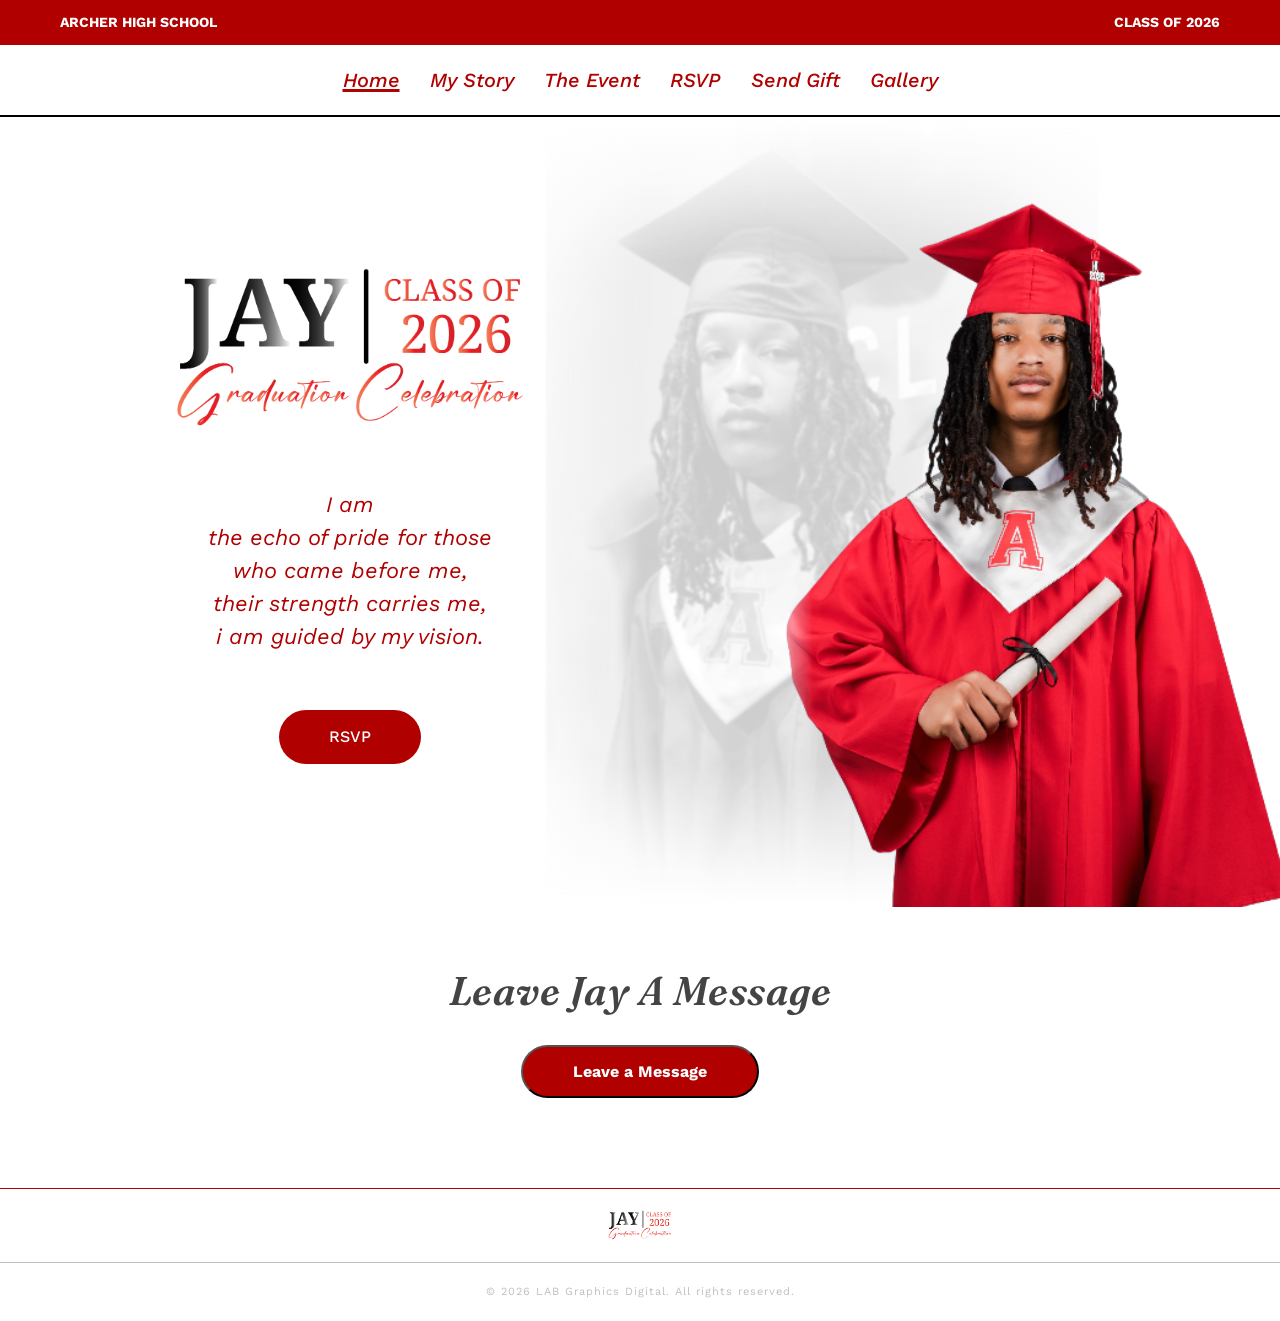
==== index.html @ 1c886c6c "Initial commit" ====
<!DOCTYPE html>
<html lang="en">

<head>
    <meta charset="UTF-8">
    <meta name="viewport" content="width=device-width, initial-scale=1.0">
    <title>Jeremiah Graduation 2026</title>
    <link rel="stylesheet" href="style.css">
    <link rel="preload" as="image" href="images/hero/hero1.jpg">
</head>

<body>
    <div class="top-red-bar">
        <span>ARCHER HIGH SCHOOL</span>
        <span>CLASS OF 2026</span>
    </div>

    <nav class="nav-container">
        <ul>
            <li><a href="index.html" class="active">Home</a></li>
            <li><a href="story.html">My Story</a></li>
            <li><a href="event.html">The Event</a></li>
            <li><a href="rsvp.html">RSVP</a></li>
            <li><a href="gift.html">Send Gift</a></li>
            <li><a href="gallery.html">Gallery</a></li>
        </ul>
    </nav>

    <main class="hero">
        <div class="hero-left">
            <img src="images/logo/Logo.png" alt="Jay Class of 2026" class="branding-logo">

            <div class="inspirational-quote">
                <p>I am<br>
                    the echo of pride for those<br>
                    who came before me,<br>
                    their strength carries me,<br>
                    i am guided by my vision.</p>
            </div>
            <a href="#rsvp" class="pill-button" style="font-family: 'Work Sans', sans-serif; font-weight: 500;">RSVP</a>
        </div>

        <div class="hero-right">
            <div id="hero-carousel" class="carousel-container">
                <img class="slide active" src="images/hero/hero1.jpg" alt="Carousel 1" decoding="async">
                <img class="slide" src="images/hero/hero8.jpg" alt="Carousel 2" loading="lazy" decoding="async">
                <img class="slide" src="images/hero/hero12.jpg" alt="Carousel 3" loading="lazy" decoding="async">
                <img class="slide" src="images/hero/hero14.jpg" alt="Carousel 4" loading="lazy" decoding="async">
                <img class="slide" src="images/hero/img8.jpg" alt="Carousel 5" loading="lazy" decoding="async">
                <img class="slide" src="images/hero/img15.jpg" alt="Carousel 6" loading="lazy" decoding="async">
            </div>

            <img src="images/hero/hero10.png" class="sharp-foreground" alt="Jeremiah">
        </div>
    </main>

    <section id="celebration-wall-section">
        <h2>Leave Jay A Message</h2>
        <div id="CelebrationWall">
            <div style="text-align: center; margin-bottom: 30px;">
                <button id="toggle-form-btn" class="pill-button">Leave a Message</button>
            </div>

            <div class="post-form-container" id="post-form-wrapper" style="display: none;">
                <form id="post-form">
                    <input type="text" id="post-descriptor" placeholder="Name">
                    <textarea id="post-message" placeholder="Message text"></textarea>
                    <input type="file" id="post-avatar" accept="image/*">
                    <button type="button" id="post-message-btn">Post Message</button>
                </form>
            </div>

            <div id="message-feed" class="message-feed-container"></div>

            <div id="reactions-placeholder" class="reactions-placeholder"></div>
            <div id="replies-placeholder" class="replies-placeholder"></div>
        </div>
    </section>

    <script type="module">
        import { initializeApp } from "https://www.gstatic.com/firebasejs/10.11.0/firebase-app.js";
        import { getDatabase, ref, push, set, onValue, remove, update, increment } from "https://www.gstatic.com/firebasejs/10.11.0/firebase-database.js";

        const firebaseConfig = {
            apiKey: "AIzaSyA2OH7-Jsfm3jEBQSKWZIEesQQdY4DB_R4",
            authDomain: "jayclassof2026-7533b.firebaseapp.com",
            databaseURL: "https://jayclassof2026-7533b-default-rtdb.firebaseio.com",
            projectId: "jayclassof2026-7533b",
            storageBucket: "jayclassof2026-7533b.firebasestorage.app",
            messagingSenderId: "490543057620",
            appId: "1:490543057620:web:52056eed1dfa57c8cbc941"
        };

        const app = initializeApp(firebaseConfig);
        const db = getDatabase(app);
        const messagesRef = ref(db, 'celebration_messages');

        // Manage delete token in localStorage
        let userDeleteToken = localStorage.getItem('jayMsgDeleteToken');
        if (!userDeleteToken) {
            userDeleteToken = 'token_' + Math.random().toString(36).substr(2, 9) + Date.now();
            localStorage.setItem('jayMsgDeleteToken', userDeleteToken);
        }

        // File reader to convert uploaded images to Base64
        function fileToBase64(file) {
            return new Promise((resolve, reject) => {
                const reader = new FileReader();
                reader.onload = () => resolve(reader.result);
                reader.onerror = error => reject(error);
                reader.readAsDataURL(file);
            });
        }

        // Helper to escape HTML characters
        function escapeHTML(str) {
            return String(str || '').replace(/[&<>'"]/g,
                tag => ({
                    '&': '&amp;',
                    '<': '&lt;',
                    '>': '&gt;',
                    "'": '&#39;',
                    '"': '&quot;'
                }[tag] || tag)
            );
        }

        // Handle form visibility toggle
        const toggleFormBtn = document.getElementById('toggle-form-btn');
        const postFormWrapper = document.getElementById('post-form-wrapper');

        toggleFormBtn.addEventListener('click', () => {
            if (postFormWrapper.style.display === 'none' || !postFormWrapper.style.display) {
                postFormWrapper.style.display = 'block';
                toggleFormBtn.textContent = 'Cancel';
            } else {
                postFormWrapper.style.display = 'none';
                toggleFormBtn.textContent = 'Leave a Message';
            }
        });

        // Handle posting new messages
        const postBtn = document.getElementById('post-message-btn');
        postBtn.addEventListener('click', async () => {
            const descriptorInput = document.getElementById('post-descriptor');
            const messageInput = document.getElementById('post-message');
            const avatarInput = document.getElementById('post-avatar');

            const descriptor = descriptorInput.value.trim();
            const text = messageInput.value.trim();

            if (!text) {
                alert('Please enter a message text.');
                return;
            }

            postBtn.disabled = true;
            postBtn.textContent = 'Posting...';

            let avatarBase64 = null;
            if (avatarInput.files && avatarInput.files.length > 0) {
                try {
                    avatarBase64 = await fileToBase64(avatarInput.files[0]);
                } catch (e) {
                    console.error("Error reading file:", e);
                }
            }

            try {
                const newMessageRef = push(messagesRef);
                await set(newMessageRef, {
                    descriptor: descriptor || 'Anonymous',
                    text: text,
                    avatar: avatarBase64,
                    timestamp: Date.now(),
                    deleteToken: userDeleteToken
                });

                // Clear form inputs after successful post
                descriptorInput.value = '';
                messageInput.value = '';
                avatarInput.value = '';
            } catch (error) {
                console.error("Error posting message:", error);
                alert("Failed to post message. See console for details.");
            } finally {
                postBtn.disabled = false;
                postBtn.textContent = 'Post Message';

                // Hide form after successful post attempt
                postFormWrapper.style.display = 'none';
                toggleFormBtn.textContent = 'Leave a Message';
            }
        });

        // Realtime DB listener for the message feed
        const feedContainer = document.getElementById('message-feed');
        onValue(messagesRef, (snapshot) => {
            feedContainer.innerHTML = '';
            const data = snapshot.val();
            if (!data) return;

            // Convert to array and sort by newest first
            const messages = Object.entries(data).map(([id, msg]) => ({ id, ...msg }));
            messages.sort((a, b) => b.timestamp - a.timestamp);

            messages.forEach(msg => {
                const msgDiv = document.createElement('div');
                msgDiv.className = 'message-item';

                // Display Avatar base64
                if (msg.avatar) {
                    const img = document.createElement('img');
                    img.src = msg.avatar;
                    img.alt = 'Avatar';
                    img.style.maxWidth = '100px';
                    msgDiv.appendChild(img);
                }

                // Display Descriptor and Timestamp
                const headerP = document.createElement('p');
                const dateHeader = new Date(msg.timestamp).toLocaleString();
                headerP.innerHTML = `<strong>${escapeHTML(msg.descriptor)}</strong> - <em>${dateHeader}</em>`;
                msgDiv.appendChild(headerP);

                // Display Message Text
                const textP = document.createElement('p');
                textP.textContent = msg.text;
                msgDiv.appendChild(textP);

                // Add Reactions
                const reactionsDiv = document.createElement('div');
                reactionsDiv.className = 'reactions-container';

                const reactions = msg.reactions || { heart: 0, celebrate: 0, clap: 0 };
                ['heart', 'celebrate', 'clap'].forEach(type => {
                    const reactBtn = document.createElement('button');
                    reactBtn.textContent = `${type} (${reactions[type] || 0})`;
                    reactBtn.className = 'reaction-btn';
                    reactBtn.addEventListener('click', () => {
                        update(ref(db, `celebration_messages/${msg.id}/reactions`), {
                            [type]: increment(1)
                        });
                    });
                    reactionsDiv.appendChild(reactBtn);
                });
                msgDiv.appendChild(reactionsDiv);

                // Add Replies
                const repliesContainer = document.createElement('div');
                repliesContainer.className = 'replies-container';

                if (msg.replies) {
                    const replyEntries = Object.entries(msg.replies).sort((a, b) => a[1].timestamp - b[1].timestamp);
                    replyEntries.forEach(([replyId, replyData]) => {
                        const replyDiv = document.createElement('div');
                        replyDiv.className = 'reply-item';

                        const rText = document.createElement('p');
                        const rDate = new Date(replyData.timestamp).toLocaleString();
                        rText.innerHTML = `<em>${rDate}</em> - ${escapeHTML(replyData.text)}`;

                        const rDelBtn = document.createElement('button');
                        rDelBtn.textContent = 'Delete Reply';
                        rDelBtn.addEventListener('click', () => {
                            if (replyData.deleteToken === userDeleteToken) {
                                if (confirm("Are you sure you want to delete your reply?")) {
                                    remove(ref(db, `celebration_messages/${msg.id}/replies/${replyId}`));
                                }
                            } else {
                                const adminKey = prompt("Enter admin key to delete this reply:");
                                if (adminKey === 'JAY-ADMIN-2026') {
                                    remove(ref(db, `celebration_messages/${msg.id}/replies/${replyId}`));
                                } else if (adminKey !== null) {
                                    alert("Incorrect admin key or unauthorized.");
                                }
                            }
                        });

                        replyDiv.appendChild(rText);
                        replyDiv.appendChild(rDelBtn);
                        repliesContainer.appendChild(replyDiv);
                    });
                }

                // Reply Input Form
                const replyForm = document.createElement('div');
                replyForm.className = 'reply-form';
                replyForm.style.display = 'none'; // Hidden by default

                const replyInput = document.createElement('input');
                replyInput.type = 'text';
                replyInput.placeholder = 'Write a reply...';

                const replySubmitBtn = document.createElement('button');
                replySubmitBtn.textContent = 'Reply';
                replySubmitBtn.addEventListener('click', () => {
                    const replyText = replyInput.value.trim();
                    if (!replyText) return;

                    push(ref(db, `celebration_messages/${msg.id}/replies`), {
                        text: replyText,
                        timestamp: Date.now(),
                        deleteToken: userDeleteToken
                    });
                    replyInput.value = '';
                });

                replyForm.appendChild(replyInput);
                replyForm.appendChild(replySubmitBtn);

                msgDiv.appendChild(repliesContainer);
                msgDiv.appendChild(replyForm);

                // Add Actions Container (Reply toggle + Delete)
                const actionsContainer = document.createElement('div');
                actionsContainer.style.marginTop = '10px';
                actionsContainer.style.display = 'flex';
                actionsContainer.style.gap = '15px';
                actionsContainer.style.alignItems = 'center';

                const toggleReplyBtn = document.createElement('button');
                toggleReplyBtn.textContent = 'Reply';
                toggleReplyBtn.style.background = 'transparent';
                toggleReplyBtn.style.color = '#999';
                toggleReplyBtn.style.border = 'none';
                toggleReplyBtn.style.cursor = 'pointer';
                toggleReplyBtn.style.padding = '0';
                toggleReplyBtn.style.textDecoration = 'underline';
                toggleReplyBtn.style.fontSize = '0.8rem';

                toggleReplyBtn.addEventListener('mouseover', () => toggleReplyBtn.style.color = 'var(--archer-red)');
                toggleReplyBtn.addEventListener('mouseout', () => toggleReplyBtn.style.color = '#999');

                toggleReplyBtn.addEventListener('click', () => {
                    replyForm.style.display = replyForm.style.display === 'none' ? 'flex' : 'none';
                });

                // Display Delete Button with logic
                const delBtn = document.createElement('button');
                delBtn.textContent = 'Delete Message';
                delBtn.className = 'delete-message-btn';
                delBtn.style.marginTop = '0'; // reset inherited margin since it's in a flex row
                delBtn.addEventListener('click', () => {
                    if (msg.deleteToken === userDeleteToken) {
                        if (confirm("Are you sure you want to delete your message?")) {
                            remove(ref(db, `celebration_messages/${msg.id}`));
                        }
                    } else {
                        const adminKey = prompt("Enter admin key to delete this message:");
                        if (adminKey === 'JAY-ADMIN-2026') {
                            remove(ref(db, `celebration_messages/${msg.id}`));
                        } else if (adminKey !== null) {
                            alert("Incorrect admin key or unauthorized.");
                        }
                    }
                });

                actionsContainer.appendChild(toggleReplyBtn);
                actionsContainer.appendChild(delBtn);
                msgDiv.appendChild(actionsContainer);

                feedContainer.appendChild(msgDiv);
            });
        });
    </script>

    <script>
        const slides = document.querySelectorAll('.slide');
        let index = 0;

        function transitionSlides() {
            slides[index].classList.remove('active');
            index = (index + 1) % slides.length;
            slides[index].classList.add('active');
        }

        // Initialize carousel continuously matching transition speed
        setInterval(transitionSlides, 2000);
    </script>

    <footer class="site-footer">
        <div class="footer-grid">
            <div class="footer-col identity">
                <img src="images/logo/Logo.png" alt="Jay Logo" class="footer-logo">
            </div>
        </div>

        <div class="footer-bottom">
            <p>© 2026 LAB Graphics Digital. All rights reserved.</p>
        </div>
    </footer>

    <script>
        document.addEventListener('click', function (event) {
            const target = event.target.closest('a[href="#rsvp"]');
            if (target) {
                event.preventDefault();
                const rsvpElem = document.getElementById('rsvp');
                if (rsvpElem) {
                    rsvpElem.scrollIntoView({ behavior: 'smooth' });
                } else {
                    window.location.href = 'rsvp.html#rsvp';
                }
            }
        });
    </script>
</body>

</html>
---- style.css ----
@import url('https://fonts.googleapis.com/css2?family=Fraunces:ital,opsz,wght@0,9..144,100..900;1,9..144,100..900&family=Great+Vibes&family=Work+Sans:ital,wght@0,100..900;1,100..900&display=swap');

:root {
    --archer-red: #B00000;
}

/* Ensure the landing page fits on one screen conceptually, but let it scroll down for the footer! */
html {
    scroll-behavior: smooth;
}

body {
    margin: 0;
    padding: 0;
    overflow-x: hidden; /* Prevents horizontal accidental scrolling without breaking native anchor jumps */
    background: #ffffff;
    font-family: 'Work Sans', sans-serif;
    color: #000000;
    line-height: 1.5;
}

/* Global Headings */
h1, h2, h3, h4 {
    font-family: 'Fraunces', serif;
    font-style: italic;
    font-weight: 600;
    color: #000000;
    margin: 24px 0 16px 0;
    letter-spacing: 0.5px;
    line-height: 1.3;
}

h1 {
    text-align: center;
}

h2, h3 {
    text-align: left;
}

/* Signature */
.signature {
    font-family: 'Great Vibes', cursive;
    color: #000000;
    font-style: italic;
    font-size: 24px;
    text-align: left;
    display: block;
    margin-top: 16px;
}

/* TOP BANNER */
.top-red-bar {
    background-color: var(--archer-red);
    color: white;
    display: flex;
    justify-content: space-between;
    padding: 12px 60px;
    font-family: 'Work Sans', sans-serif;
    font-weight: bold;
    font-size: 14px;
}

/* NAVIGATION */
.nav-container ul {
    display: flex;
    justify-content: center;
    flex-wrap: wrap; /* Allows stacking if it gets too tight */
    list-style: none;
    padding: 20px 0;
    margin: 0;
    border-bottom: 2px solid #000;
}

.nav-container ul li a {
    text-decoration: none;
    color: var(--archer-red); /* Uniform Color */
    margin: 0 15px; /* Reduced margin to fit better on tablets */
    font-style: italic;
    font-size: 20px;
    font-weight: 500;
}

.nav-container ul li a.active {
    text-decoration: underline;
    text-decoration-thickness: 3px;
}

/* HERO LAYOUT */
.hero {
    display: flex;
    height: calc(100vh - 110px); /* Subtracts height of top bar and nav */
    align-items: center;
}

.hero-left {
    flex: 1;
    display: flex;
    flex-direction: column;
    justify-content: center;
    align-items: center; /* Horizontally Centered */
    text-align: center;    /* Text Centered */
    padding: 0 60px;
    z-index: 10;
}

.branding-logo {
    width: 100%;
    max-width: 440px;
    height: auto;
    margin-bottom: 25px;
    position: relative;
    z-index: 10;
}

.inspirational-quote {
    color: var(--archer-red); /* Uniform Color */
    font-style: italic;
    font-size: 22px;
    line-height: 1.5;
    margin-bottom: 35px;
}

/* THE PILL BUTTON */
.btn-gift, .pill-button {
    background-color: var(--archer-red); /* Uniform Color */
    color: white;
    padding: 15px 50px;
    border-radius: 50px; /* Pill Shape */
    text-decoration: none;
    font-family: 'Work Sans', sans-serif;
    font-weight: bold;
    font-size: 16px;
    transition: background 0.3s;
    display: inline-block;
}

.btn-gift:hover, .pill-button:hover {
    background-color: #7a1727; /* Slightly darker shade for interaction */
}

.pill-button.small {
    padding: 10px 20px;
    font-size: 14px;
}

.pill-button.outline {
    background: transparent;
    color: var(--archer-red);
    border: 1px solid var(--archer-red);
}

/* CAROUSEL & FOREGROUND */
.hero-right {
    flex: 1;
    position: relative;
    height: 100%;
    /* No overflow: hidden here, so the carousel can slide left */
}

.carousel-container {
    position: absolute;
    width: 125%; /* Expand width significantly over 50% of hero space */
    height: 100%; /* Matches hero section height */
    left: 0;
    margin-left: -120px;
    transform: translateX(-120px); /* Explicit shift left requested */
    z-index: 1;
}

.slide {
    position: absolute;
    width: 100%;
    height: 100%;
    object-fit: contain;
    object-position: center; 
    opacity: 0;
    transition: opacity 2s ease-in-out;
    filter: grayscale(100%) opacity(0.2) blur(1px); 
    /* Directional feathered edge blending image into the white background */
    -webkit-mask-image: linear-gradient(to right, transparent 0%, black 25%, black 75%, transparent 100%), linear-gradient(to bottom, transparent 0%, black 18%, black 82%, transparent 100%);
    -webkit-mask-composite: source-in;
    mask-image: linear-gradient(to right, transparent 0%, black 25%, black 75%, transparent 100%), linear-gradient(to bottom, transparent 0%, black 18%, black 82%, transparent 100%);
    mask-composite: intersect;
}

.slide.active {
    opacity: 1;
}

.sharp-foreground {
    position: absolute;
    bottom: 0;
    right: 0;
    height: 92%;
    z-index: 5; /* Keeps Jeremiah on top of the shifted background */
    /* Add a slight fade on the left edge of the image if it feels too sharp against the text */
    -webkit-mask-image: linear-gradient(to right, transparent, black 10%); /* Safari support */
    mask-image: linear-gradient(to right, transparent, black 10%);
}

/* Hero Mobile Responsive */
@media (max-width: 900px) {
    .nav-container ul {
        flex-direction: column;
        align-items: center;
        padding: 10px 0;
        gap: 10px;
    }
    .nav-container ul li {
        width: 100%;
        text-align: center;
    }
    .nav-container ul li a {
        display: block;
        padding: 5px;
        margin: 0;
    }
    
    .hero {
        flex-direction: column;
        height: auto;
    }
    .hero-left {
        padding: 40px 20px;
        order: 1; 
        text-align: center;
    }
    .hero-right {
        order: 2;
        width: 100%;
        height: 50vh; 
        margin-top: 20px;
        position: relative;
        overflow: hidden;
    }
    .carousel-container {
        width: 100%;
        height: 100%;
        left: 0;
        margin-left: 0;
        transform: none;
    }
    .sharp-foreground {
        height: 100%;
        right: 50%;
        transform: translateX(50%);
    }
    .branding-logo {
        max-width: 80%;
    }
}

/* GIFT PAGE SPECIFICS */
.gift-page {
    max-width: 1000px;
    margin: 0 auto;
    padding: 60px 20px;
    text-align: center;
}

.header-black {
    color: #000000 !important;
    font-family: 'Fraunces', serif;
    font-style: italic;
    font-size: 3.5rem;
    margin-bottom: 10px;
}

.page-header {
    margin-bottom: 50px;
}

.gift-page .subtitle {
    color: var(--archer-red);
    font-style: italic;
    font-size: 1.2rem;
}

.gift-grid-dual {
    display: flex;
    justify-content: center;
    gap: 25px;
    padding: 40px 20px;
    max-width: 900px;
    margin: 0 auto;
}

@media (max-width: 900px) {
    .gift-grid-dual {
        flex-direction: column;
        align-items: center;
    }
}

.payment-card {
    background: #ffffff;
    border: 2px solid #A00000; /* Exact Spec Red */
    border-radius: 16px;
    padding: 30px;
    flex: 1;
    text-align: center;
    box-shadow: 0 4px 15px rgba(0,0,0,0.08);
    transition: transform 0.2s ease;
}

.payment-card:hover {
    transform: translateY(-5px);
}

.payment-label {
    display: block;
    color: #666;
    font-size: 14px;
    text-transform: uppercase;
    letter-spacing: 1px;
    margin-bottom: 10px;
}

.payment-value {
    font-size: 22px;
    font-weight: bold;
    color: #000;
    margin-bottom: 20px;
}

.copy-btn {
    background-color: #A00000;
    color: #fff;
    border: none;
    padding: 10px 20px;
    border-radius: 50px;
    cursor: pointer;
    font-size: 14px;
    font-weight: bold;
    transition: all 0.3s ease;
    display: inline-flex;
    align-items: center;
    gap: 8px;
}

.copy-btn.copied {
    background-color: #28a745; /* Success Green */
}

/* FOOTER CSS */
.site-footer {
    background-color: #ffffff;
    padding: 20px 0 10px 0; /* Proportional spacing above and below */
    width: 100%;
    border-top: 1px solid var(--archer-red); /* Thin divider */
}

.footer-grid {
    max-width: 1200px;
    margin: 0 auto;
    display: flex;
    justify-content: center; /* Center content */
    align-items: center;
    padding: 0 50px;
}

.footer-col {
    display: flex;
    justify-content: center;
}

/* Identity Style */
.footer-logo {
    width: 80px; /* "between 70–90px" strictly applied */
    max-width: 100%;
    height: auto;
    object-fit: contain;
    display: block;
    margin: 0 auto;
}

/* Bottom Bar */
.footer-bottom {
    text-align: center;
    margin-top: 20px; /* Clean proportional spacing */
    padding-top: 10px;
    border-top: 1px solid #C0C0C0; /* Archer Silver Accent */
    font-size: 11px;
    letter-spacing: 1px;
    color: #C0C0C0; /* Archer Silver Text */
}

@media (max-width: 900px) {
    .footer-grid {
        flex-direction: column;
        gap: 16px; 
    }
}

/* STORY V8: LAYOUT WITH SIGNATURE */
.story-v8-container {
    max-width: 1400px;
    margin: 0 auto;
    padding: 40px 20px; /* Reduced to ensure one-screen fit */
    background: #ffffff;
}

.story-v8-twocol {
    display: flex;
    align-items: stretch; /* Forces columns to match height */
    justify-content: space-between;
    gap: 32px;
}

.story-v8-text {
    flex: 1;
    max-width: 600px; /* Limit paragraph width */
}

.story-v8-title {
    font-family: 'Fraunces', serif;
    font-weight: 600;
    text-align: left; /* Left aligned with paragraph */
    color: #000;
    font-size: 3rem;
    margin: 0 0 20px 0; /* 16-20px spacing below title */
    letter-spacing: 0.5px;
    line-height: 1.2;
}

.story-v8-text p {
    font-family: 'Fraunces', serif;
    font-size: 1.2rem;
    line-height: 1.8;
    color: #333;
    margin: 0 0 20px 0; /* Space between paragraphs */
    text-align: left; /* Left aligned */
}

.story-v8-text p:last-of-type {
    margin-bottom: 0px; /* Flush bottom for signature alignment */
}

.story-v8-signature {
    font-family: 'Fraunces', serif; /* Elegant styling for signature */
    font-style: italic;
    font-size: 1.5rem;
    color: var(--archer-red); /* Using the established Red Accent */
    margin-top: 16px; /* 12-16px spacing above relative to bottom of paragraph */
    text-align: left;
}

.story-v8-portrait {
    flex: 1;
    display: flex;
    justify-content: center;
}

.v8-portrait-img {
    width: 100%;
    /* Increased slightly per spec to let it fill more space but avoid scrolling */
    max-height: 460px; 
    height: 100%; /* Height matches text column dynamically based on stretch */
    object-fit: contain;
    object-position: top; /* Ensures the image remains top-aligned flush with text block */
    border-radius: 16px;
    display: block;
}

/* Mobile Responsive */
@media (max-width: 900px) {
    .story-v8-twocol {
        flex-direction: column;
        gap: 24px; /* 20-24px vertical spacing */
    }
    .story-v8-portrait {
        order: 2; /* Image second on mobile */
    }
    .story-v8-text {
        order: 1; /* Title + Paragraph block + signature first on mobile */
    }
    .v8-portrait-img {
        height: auto;
        max-height: 320px; /* Allow smaller natural scaling on mobile */
    }
}

/* Mobile Responsive */
@media (max-width: 768px) {
    .footer-grid {
        flex-direction: column;
        text-align: center;
        gap: 30px;
    }
    .social-icons {
        justify-content: center;
    }
}

/* THE EVENT LAYOUT (Mirrors Story V8) */
.event-layout-container {
    max-width: 1400px;
    margin: 0 auto;
    padding: 40px 20px;
    background: #ffffff;
}

.event-layout-twocol {
    display: flex;
    align-items: stretch;
    justify-content: space-between;
    gap: 32px;
}

.event-layout-text {
    flex: 1;
    max-width: 600px;
}

.event-layout-title {
    font-family: 'Fraunces', serif;
    font-weight: 600;
    text-align: left;
    color: #000;
    font-size: 3rem;
    margin: 0 0 20px 0; /* 16-20px spacing below title */
    letter-spacing: 0.5px;
    line-height: 1.2;
}

/* Event Blocks */
.event-block {
    margin-bottom: 24px; /* 20-24px spacing between blocks */
}

.event-block:last-child {
    margin-bottom: 0px; 
}

.event-sub-title {
    font-family: 'Fraunces', serif;
    font-size: 1.5rem;
    color: var(--archer-red);
    margin: 0 0 8px 0;
    text-align: left;
}

.event-block p {
    font-family: 'Fraunces', serif;
    font-size: 1.2rem;
    line-height: 1.6;
    color: #333;
    margin: 0 0 4px 0;
    text-align: left;
}

.event-layout-portrait {
    flex: 1;
    display: flex;
    justify-content: center;
}

.event-portrait-img {
    width: 100%;
    max-height: 460px; /* Same logic as My Story */
    height: 100%; 
    object-fit: contain;
    object-position: top;
    border-radius: 16px;
    display: block;
}

/* Event Mobile Responsive */
@media (max-width: 900px) {
    .event-layout-twocol {
        flex-direction: column;
        gap: 24px; /* 20-24px vertical spacing */
    }
    .event-layout-portrait {
        order: 2; 
    }
    .event-layout-text {
        order: 1; 
    }
    .event-portrait-img {
        height: auto;
        max-height: 320px; 
    }
}

/* ================= CONFETTI ANIMATION ================= */
.confetti {
    position: absolute;
    width: 6px;
    height: 12px;
    top: -20px;
    opacity: 0.8;
    z-index: 9999;
    pointer-events: none;
    animation: fall linear forwards;
}

@keyframes fall {
    0% {
        transform: translateY(-20px) rotate(0deg);
        opacity: 0.8;
    }
    100% {
        transform: translateY(110vh) rotate(720deg);
        opacity: 0;
    }
}

/* RSVP LAYOUT (Mirrors Story/Event) */
.rsvp-layout-container {
    max-width: 1400px;
    margin: 0 auto;
    padding: 40px 20px;
    background: #ffffff;
}

.rsvp-layout-twocol {
    display: flex;
    align-items: center; /* Vertically centers the left column relative to the right card */
    justify-content: space-between;
    gap: 32px;
}

.rsvp-layout-text {
    flex: 1;
    max-width: 600px;
}

.rsvp-layout-title,
.rsvp-layout-subheading {
    font-family: 'Fraunces', serif;
    font-weight: 600;
    font-style: italic;
    color: var(--archer-red);
    text-align: left;
    margin: 20px 0 10px 0;
    letter-spacing: 0.5px;
    line-height: 1.2;
}

.rsvp-layout-title {
    font-size: 3rem;
}

.rsvp-layout-subheading {
    font-size: 2rem;
}

.rsvp-desc {
    font-family: 'Work Sans', sans-serif;
    font-weight: 400;
    font-size: 1.1rem; /* 16-18px */
    line-height: 1.6;
    color: #000;
    margin: 0;
    text-align: left;
    max-width: 500px; /* Keep max width to 420-520px range */
}

.rsvp-event-date {
    font-family: 'Work Sans', sans-serif;
    font-size: 24px;
    font-weight: 700;
    color: #000;
    letter-spacing: 0.5px;
    text-align: left;
    margin: 6px 0 20px 0;
}

/* Right Column Card Container */
.rsvp-layout-card-col {
    flex: 1;
    display: flex;
    justify-content: center;
}

/* RSVP Card Design */
.rsvp-card {
    background: #ffffff;
    border: 1.5px solid var(--archer-red);
    border-radius: 16px;
    padding: 32px; /* Internal 24-32px */
    width: 100%;
    max-width: 500px;
}

.rsvp-card-title {
    font-family: 'Fraunces', serif;
    font-weight: 600;
    font-size: 2rem;
    color: #000;
    text-align: center;
    margin: 0 0 8px 0;
    letter-spacing: 0.5px;
    line-height: 1.2;
}

.rsvp-divider-line {
    background-color: var(--archer-red);
    height: 1px;
    width: 50px;
    margin: 0 auto 24px auto;
}

/* RSVP Form Fields */
#rsvp-form {
    transition: opacity 0.3s ease;
}
.form-group {
    margin-bottom: 20px; /* 16-20px between fields */
    text-align: left;
}
.form-group label {
    display: block;
    font-family: 'Work Sans', sans-serif; /* clean, minimal */
    font-weight: normal;
    font-size: 1rem;
    color: #333;
    margin-bottom: 8px;
}
.form-group input[type="text"],
.form-group input[type="email"],
.form-group select,
.form-group textarea {
    width: 100%;
    padding: 12px;
    border: 1px solid #ccc;
    border-radius: 4px;
    font-family: 'Work Sans', sans-serif;
    font-size: 1rem;
    box-sizing: border-box;
    background: #ffffff;
}
.form-group input:focus, .form-group select:focus, .form-group textarea:focus {
    outline: none;
    border-color: var(--archer-red); /* Slight emphasis on focus */
}

/* Radios */
.form-radio-group {
    margin-bottom: 20px;
}
.radio-options {
    display: flex;
    flex-direction: column;
    gap: 8px;
}
.radio-label {
    font-family: 'Work Sans', sans-serif;
    font-size: 1rem;
    font-weight: normal;
    display: inline-flex;
    align-items: center;
    gap: 8px;
    cursor: pointer;
    color: #333;
}

/* Button */
.btn-rsvp-submit {
    width: 100%;
    background-color: var(--archer-red);
    color: #ffffff;
    font-family: 'Work Sans', sans-serif;
    font-size: 1rem;
    font-weight: 500;
    text-transform: uppercase;
    padding: 14px 24px;
    border: none;
    border-radius: 50px; /* Pill */
    cursor: pointer;
    transition: transform 0.2s ease, background-color 0.2s ease;
    margin-top: 10px;
}
.btn-rsvp-submit:hover {
    background-color: #7a1727;
    transform: scale(1.05); /* scale up by 5% */
}

/* Success State */
#rsvp-success {
    opacity: 0;
    transition: opacity 0.3s ease;
    text-align: center;
    padding: 40px 0;
}
.success-msg {
    font-family: 'Fraunces', serif;
    font-size: 1.25rem;
    line-height: 1.6;
    color: #333;
    margin-bottom: 20px;
}
.success-signature {
    font-family: 'Fraunces', serif;
    font-style: italic;
    font-size: 1.5rem;
    color: var(--archer-red);
}

/* Mobile Responsive */
@media (max-width: 900px) {
    .rsvp-layout-twocol {
        flex-direction: column;
        gap: 24px; /* Stack title -> card */
    }
    .rsvp-layout-card-col {
        width: 100%;
    }
    .rsvp-card {
        max-width: 100%; /* Card becomes full-width with consistent padding */
    }
}

/* GIFT LAYOUT (Unified Style) */
.gift-layout-container {
    max-width: 1400px;
    margin: 0 auto;
    padding: 40px 20px;
    background: #ffffff;
    min-height: 70vh; /* Keys visual centering logically on desktop */
    display: flex;
    flex-direction: column;
    justify-content: center;
}

.gift-layout-header {
    text-align: center;
    margin-bottom: 40px;
}

.gift-layout-title {
    font-family: 'Fraunces', serif;
    font-weight: 500;
    font-style: italic;
    color: #000000;
    font-size: 3rem; 
    margin: 0 0 20px 0; /* 16-20px spacing */
}

.gift-layout-subtitle {
    font-family: 'Fraunces', serif; /* Soft micro-copy */
    font-size: 1.2rem;
    color: #6F6F6F;
    margin: 0;
}

.gift-layout-twocol {
    display: flex;
    justify-content: center;
    gap: 32px; /* Standard site column gap */
    max-width: 1000px;
    margin: 0 auto;
    width: 100%;
}

.gift-layout-card {
    background: #ffffff;
    border: 1.5px solid var(--archer-red);
    border-radius: 16px;
    padding: 32px; /* 24-32px interval */
    flex: 1; /* Match widths exactly */
    text-align: center;
    box-shadow: 0 4px 15px rgba(0,0,0,0.05); /* Soft, low blur */
}

.gift-layout-label {
    display: block;
    font-family: 'Work Sans', sans-serif;
    text-transform: uppercase;
    color: #6F6F6F;
    font-size: 0.9rem;
    font-weight: 600;
    margin-bottom: 12px; /* 8-12px spacing */
}

.gift-layout-value {
    font-family: 'Work Sans', sans-serif;
    font-weight: bold;
    color: #000000;
    font-size: 1.5rem; /* Larger than label */
    margin-bottom: 20px; /* 16-20px spacing */
}

.btn-gift-copy {
    width: 100%;
    background-color: var(--archer-red);
    color: #ffffff;
    font-family: 'Work Sans', sans-serif;
    font-size: 1rem;
    font-weight: 600;
    padding: 14px 24px;
    border: none;
    border-radius: 50px; /* Pill */
    cursor: pointer;
    transition: background-color 0.2s ease, transform 0.2s ease;
}

.btn-gift-copy.copied {
    background-color: #2ECC71 !important;
}

.btn-gift-copy:hover:not(.copied) {
    background-color: #8B0000;
}
.btn-gift-copy:focus {
    outline: 2px solid #000;
    outline-offset: 2px;
}

/* Mobile Responsive */
@media (max-width: 900px) {
    .gift-layout-twocol {
        flex-direction: column;
        align-items: center;
        gap: 24px; /* Stack Vertically */
    }
    .gift-layout-card {
        width: 100%; /* Drop to full margins */
    }
}

/* Custom RSVP Confetti Animation */
.confetti {
    position: absolute;
    width: 6px;
    height: 12px;
    top: -20px;
    opacity: 0;
    z-index: 10;
    animation: confetti-fall linear forwards;
    border-radius: 2px; /* Slight rounding for elegance */
}

@keyframes confetti-fall {
    0% {
        transform: translateY(0) rotate(0deg);
        opacity: 1;
    }
    70% {
        opacity: 1;
    }
    100% {
        transform: translateY(800px) rotate(360deg);
        opacity: 0;
    }
}

/* GALLERY LAYOUT */
.gallery-container {
    max-width: 1400px;
    margin: 0 auto;
    padding: 40px 20px; /* 40-60px spec */
    background: #ffffff;
}

.gallery-header {
    text-align: center;
    margin-bottom: 32px; /* 24-32px spacing below */
}

.gallery-title {
    font-family: 'Fraunces', serif;
    font-weight: 500;
    font-style: italic;
    color: #000000;
    font-size: 30px; /* 28-32px */
    margin: 0 0 16px 0; /* 16-20px spacing */
}

.gallery-subtitle {
    font-family: 'Fraunces', serif;
    font-size: 1.1rem;
    color: #6F6F6F;
    margin: 0;
}

/* GALLERY GRID (MASONRY) */
.gallery-grid {
    column-count: 3;
    column-gap: 32px; /* 24-32px gutter spacing */
    width: 100%;
}

.gallery-item {
    width: 100%;
    break-inside: avoid; /* Prevent splitting across masonry columns */
    margin-bottom: 32px; /* Bottom gap matches column gap */
    border-radius: 16px; /* 12-16px */
    box-shadow: 0 4px 15px rgba(0,0,0,0.05); /* Subtle shadow */
    cursor: pointer;
    opacity: 0; /* For fade-in */
    transform: translateY(10px);
    transition: transform 0.3s ease, box-shadow 0.3s ease, opacity 0.4s ease;
    display: block; /* Removes baseline gap under image */
}

.gallery-item.loaded {
    opacity: 1;
    transform: translateY(0);
}

@media (min-width: 901px) {
    .gallery-item:hover {
        transform: scale(1.04); /* 3-5% scale up */
        box-shadow: 0 8px 25px rgba(0,0,0,0.1); /* Subtle shadow increase */
        z-index: 2; /* Bring active image slightly up */
        position: relative;
    }
}

/* Tablet Layout */
@media (max-width: 900px) {
    .gallery-grid {
        column-count: 2;
        column-gap: 24px;
    }
    .gallery-item {
        margin-bottom: 24px;
    }
}

/* Mobile Layout */
@media (max-width: 600px) {
    .gallery-grid {
        column-count: 1;
    }
    .gallery-item {
        margin-bottom: 20px; /* 16-20px spacing */
    }
}

/* LIGHTBOX UI */
.lightbox {
    position: fixed;
    top: 0;
    left: 0;
    width: 100%;
    height: 100%;
    background: rgba(0, 0, 0, 0.9); /* Dark semi-transparent */
    z-index: 9999;
    display: flex;
    justify-content: center;
    align-items: center;
    opacity: 0;
    visibility: hidden;
    transition: opacity 0.3s ease, visibility 0.3s ease;
}

.lightbox.active {
    opacity: 1;
    visibility: visible;
}

.lightbox-img {
    max-width: 90vw;
    max-height: 90vh;
    border-radius: 8px; /* Slight rounding for bounds */
    object-fit: contain;
    box-shadow: 0 10px 40px rgba(0,0,0,0.5);
    user-select: none; /* Prevent drag select on desktop swipe */
}

/* Lightbox Controls */
.close-lightbox {
    position: absolute;
    top: 20px;
    right: 30px;
    color: #ffffff;
    font-size: 40px;
    font-weight: bold;
    cursor: pointer;
    z-index: 10000;
    transition: color 0.2s ease;
}

.close-lightbox:hover {
    color: var(--archer-red);
}

.nav-btn {
    position: absolute;
    top: 50%;
    transform: translateY(-50%);
    background: transparent;
    color: white;
    border: none;
    font-size: 50px;
    cursor: pointer;
    padding: 20px;
    z-index: 10000;
    transition: color 0.2s ease, transform 0.2s ease;
    opacity: 0.7;
}

.nav-btn:hover {
    color: var(--archer-red);
    opacity: 1;
}

.prev-btn { left: 10px; }
.next-btn { right: 10px; }

@media (max-width: 600px) {
    .nav-btn { display: none; } /* Rely on swipe for mobile */
    .close-lightbox { top: 10px; right: 20px; }
}

/* ========================================= */
/* GLOBAL HEADING TYPOGRAPHY OVERRIDES       */
/* ========================================= */

.header-black,
.story-v8-title,
.event-layout-title,
.rsvp-layout-title,
.gift-layout-title,
.gallery-title,
.rsvp-card-title,
.event-sub-title {
    font-family: 'Times New Roman', Times, serif !important;
    font-style: italic !important;
    font-weight: 500 !important;
    font-size: 24px !important;
    line-height: 1.25 !important;
    color: #000000 !important;
}

/* Page Titles (Centered) */
.header-black,
.gift-layout-title,
.gallery-title,
.rsvp-card-title {
    text-align: center !important;
    letter-spacing: 0.5px;
    line-height: 1.2;
}

/* Section Headings (Left Aligned) */
.story-v8-title,
.event-layout-title,
.rsvp-layout-title,
.event-sub-title {
    text-align: left !important;
}

/* Mobile Typography Scaling */
@media (max-width: 900px) {
    .header-black,
    .story-v8-title,
    .event-layout-title,
    .rsvp-layout-title,
    .gift-layout-title,
    .gallery-title,
    .rsvp-card-title,
    .event-sub-title {
        font-size: 20px !important;
    }
}

/* ========================================= */
/* THE CELEBRATION INVITATION PAGE           */
/* ========================================= */

.event-invite-container {
    /* Full height math: 100vh - Header(80px) - Nav(63px) - Footer(61px) = ~calc(100vh - 204px) */
    min-height: calc(100vh - 204px);
    display: flex;
    flex-direction: column;
    justify-content: center;
    align-items: center;
    background: #ffffff;
    max-width: 1400px;
    margin: 0 auto;
    padding: 20px;
    box-sizing: border-box;
}

.event-invite-grid {
    display: flex;
    justify-content: center;
    align-items: stretch;
    width: 100%;
    max-width: 1100px;
    gap: 64px; /* Dynamically forces panels to sit significantly further outward (129px visible center tracking) */
    opacity: 0;
    transform: translateY(10px);
    transition: opacity 0.8s ease, transform 0.8s ease;
}

.event-invite-grid.loaded {
    opacity: 1;
    transform: translateY(0);
}

.event-invite-divider {
    width: 1px;
    background-color: var(--archer-red); /* gown red #B00000 */
    opacity: 0.4;
    margin: 32px 0; /* Align internally matching padding dynamically! */
}
.event-invite-panel {
    flex: 1;
    display: flex;
    flex-direction: column;
    padding: 32px;
}

/* Typography */
.panel-title {
    font-family: 'Fraunces', serif;
    font-style: italic;
    font-weight: 600; /* Medium-bold black requested */
    font-size: 22px; /* 20-22px */
    color: #000000;
    margin: 0 0 16px 0;
    text-align: left;
}

/* Timer */
.panel-timer {
    font-family: 'Work Sans', sans-serif;
    font-weight: 500; /* Medium */
    font-size: 20px; /* 18-20px */
    color: var(--archer-red);
    margin: 0 0 24px 0;
    display: flex;
    align-items: center;
    justify-content: flex-start;
}

.cd-num {
    font-family: 'Work Sans', sans-serif;
    font-weight: 500;
}

.cd-unit {
    font-family: 'Work Sans', sans-serif;
    font-weight: 500;
    margin-left: 2px;
}

.cd-colon {
    font-family: 'Work Sans', sans-serif;
    font-weight: 500;
    margin: 0 4px;
    color: var(--archer-red);
}

.cd-today {
    font-family: 'Work Sans', sans-serif;
    font-weight: 500;
    font-size: 20px;
    color: var(--archer-red);
}

/* Details */
.panel-details {
    display: flex;
    flex-direction: column;
    gap: 16px; /* 16px consistent structural spacing */
    margin-bottom: 32px;
}

.panel-datetime {
    font-family: 'Work Sans', sans-serif;
    font-size: 22px;
    font-weight: 600;
    color: #000000;
    letter-spacing: 0.5px;
    margin: 0;
    line-height: 1.4;
}

.panel-venue, .panel-address {
    font-family: 'Work Sans', sans-serif;
    font-weight: 400; /* regular */
    color: #000000;
    font-size: 16px; /* 14-16px */
    margin: 0;
    line-height: 1.4;
}

/* Actions */
.panel-actions {
    margin-top: auto;
    display: flex;
    flex-direction: row;
    gap: 16px; /* 12-16px spacing */
    width: 100%;
}

.btn-action {
    flex: 1;
    background-color: var(--archer-red);
    color: #ffffff;
    font-family: 'Work Sans', sans-serif;
    font-size: 1rem;
    font-weight: 500;
    padding: 14px 24px;
    border: none;
    border-radius: 50px;
    cursor: pointer;
    text-decoration: none;
    text-align: center;
    transition: background-color 0.2s ease, transform 0.2s ease;
    box-sizing: border-box;
    display: block;
}

.btn-action:hover {
    background-color: #8B0000;
    transform: scale(1.05); /* Match Confirm Attendance format */
}

/* Mobile responsive */
@media (max-width: 850px) {
    .event-invite-grid {
        flex-direction: column;
        gap: 32px; /* 24-32px spacing between event blocks */
    }
    
    .event-invite-panel {
        padding: 0;
    }
    
    .event-invite-divider {
        display: none; /* Native override hiding explicitly on stacking limits natively */
    }
    
    .panel-actions {
        flex-direction: column; /* stack vectors vertically natively */
        gap: 16px;
        width: 100%;
        margin-top: 32px;
    }
    
    .btn-action {
        width: 100%; /* Force fill container natively */
    }
}

/* ================= CELEBRATION WALL ================= */
#celebration-wall-section {
    max-width: 800px;
    margin: 60px auto;
    padding: 0 20px;
    background: #ffffff;
    font-family: 'Work Sans', sans-serif;
}

#celebration-wall-section h2 {
    font-family: 'Fraunces', serif;
    font-style: italic;
    font-weight: 600;
    color: #444; /* matching Archer Silver visual weight */
    font-size: 2.5rem;
    text-align: center;
    margin-bottom: 30px;
    letter-spacing: 0.5px;
    line-height: 1.2;
}

/* Post Form (Matches RSVP) */
.post-form-container {
    background: #ffffff;
    border: 1px solid #ccc;
    border-radius: 12px;
    padding: 24px;
    margin-bottom: 40px;
}

#post-form {
    display: flex;
    flex-direction: column;
    gap: 16px;
}

#post-form input[type="text"],
#post-form textarea,
#post-form input[type="file"],
.reply-form input[type="text"] {
    width: 100%;
    padding: 14px 16px; /* 14-16px padding */
    border: 1px solid #ccc; /* Soft gray border */
    border-radius: 8px; /* Rounded fields */
    font-family: 'Work Sans', sans-serif;
    font-size: 1rem;
    box-sizing: border-box;
    background: #ffffff;
    transition: border-color 0.3s ease;
}

#post-form input:focus,
#post-form textarea:focus,
.reply-form input[type="text"]:focus {
    outline: none;
    border-color: var(--archer-red);
}

#post-form textarea {
    min-height: 100px;
    resize: vertical;
}

#post-message-btn,
.reply-form button {
    width: 100%;
    background-color: var(--archer-red);
    color: #ffffff;
    font-family: 'Work Sans', sans-serif;
    font-size: 1rem;
    font-weight: 500;
    text-transform: uppercase;
    padding: 14px 24px;
    border: none;
    border-radius: 50px;
    cursor: pointer;
    transition: transform 0.2s ease, background-color 0.2s ease;
}

#post-message-btn:hover,
.reply-form button:hover {
    background-color: #7a1727;
    transform: scale(1.02);
}

.reply-form button {
    width: auto;
    padding: 10px 20px;
    font-size: 0.9rem;
    white-space: nowrap;
}

/* Message Feed & Cards */
.message-feed-container {
    display: flex;
    flex-direction: column;
    gap: 20px; /* 20px vertical spacing between cards */
}

.message-item {
    background: #ffffff; /* White background */
    border-radius: 16px; /* 12-16px */
    box-shadow: 0 4px 15px rgba(0,0,0,0.08); /* Soft drop shadow */
    padding: 20px; /* 20px internal padding */
    position: relative;
}

/* Header (Avatar + Descriptor) */
.message-item > img {
    width: 48px !important;
    height: 48px !important;
    border-radius: 50%;
    object-fit: cover;
    float: left; /* left-aligned */
    margin-right: 15px;
}

.message-item > p:nth-of-type(1) {
    margin: 0;
    padding-top: 4px;
}

.message-item > p:nth-of-type(1) strong {
    font-weight: 700;
    font-size: 1.1rem;
    color: #000;
}

.message-item > p:nth-of-type(1) em {
    font-style: normal;
    font-size: 0.85rem;
    color: #666; /* smaller and muted */
    margin-left: 8px;
}

/* Clearfix for float */
.message-item::after {
    content: "";
    display: table;
    clear: both;
}

/* Message Text */
.message-item > p:nth-of-type(2) {
    clear: both;
    font-size: 16px; /* 15-16px */
    line-height: 1.6; /* Comfortable line height */
    color: #333;
    margin: 16px 0; /* Adequate spacing above/below */
}

/* Reactions Bar */
.reactions-container {
    display: flex;
    gap: 8px;
    margin-bottom: 16px;
    flex-wrap: wrap;
}

.reaction-btn {
    background-color: #f0f0f0; /* Light gray background */
    border: none;
    border-radius: 20px; /* Rounded pills */
    padding: 6px 14px;
    font-family: 'Work Sans', sans-serif;
    font-size: 0.85rem;
    color: #333;
    cursor: pointer;
    transition: background-color 0.2s ease;
    display: inline-flex;
    align-items: center;
}

.reaction-btn:hover {
    background-color: #e0e0e0; /* Slight hover effect */
}

/* Replies section */
.replies-container {
    margin-top: 15px;
    margin-left: 40px; /* Indented */
    display: flex;
    flex-direction: column;
    gap: 12px;
}

.reply-item {
    background-color: #f8f9fa; /* Light gray */
    border-radius: 12px;
    border-left: 3px solid #ccc; /* Slight left border */
    padding: 12px 16px;
    font-size: 0.9rem; /* Smaller font */
}

.reply-item p {
    margin: 0 0 4px 0;
    line-height: 1.5;
    color: #333;
}

.reply-item em { /* Timestamp in reply */
    font-style: normal;
    font-size: 0.8rem;
    color: #888;
    margin-bottom: 4px;
}

/* Reply Input Form placed under replies */
.reply-form {
    margin-top: 16px;
    margin-left: 40px; /* Matching indent */
    display: flex;
    gap: 10px;
}

/* Delete Buttons */
.delete-message-btn {
    background: transparent;
    color: #999;
    border: none;
    font-size: 0.8rem;
    cursor: pointer;
    text-decoration: underline;
    padding: 0;
    margin-top: 10px;
    transition: color 0.2s;
}

.delete-message-btn:hover,
.reply-item button:hover {
    color: var(--archer-red);
}

.reply-item button { /* Reply delete button */
    background: transparent;
    color: #999;
    border: none;
    font-size: 0.8rem;
    cursor: pointer;
    text-decoration: underline;
    padding: 0;
    margin-top: 4px;
}

/* Mobile Responsiveness */
@media (max-width: 600px) {
    .reply-form {
        flex-direction: column;
        margin-left: 0;
    }
    
    .reply-form button {
        width: 100%;
    }

    .replies-container {
        margin-left: 0;
    }
    
    .message-item {
        padding: 16px;
    }
}

/* Global Signature Utility Class */
.signatureFont {
    font-family: 'Great Vibes', cursive;
    font-size: 2rem;
    color: var(--archer-red);
}
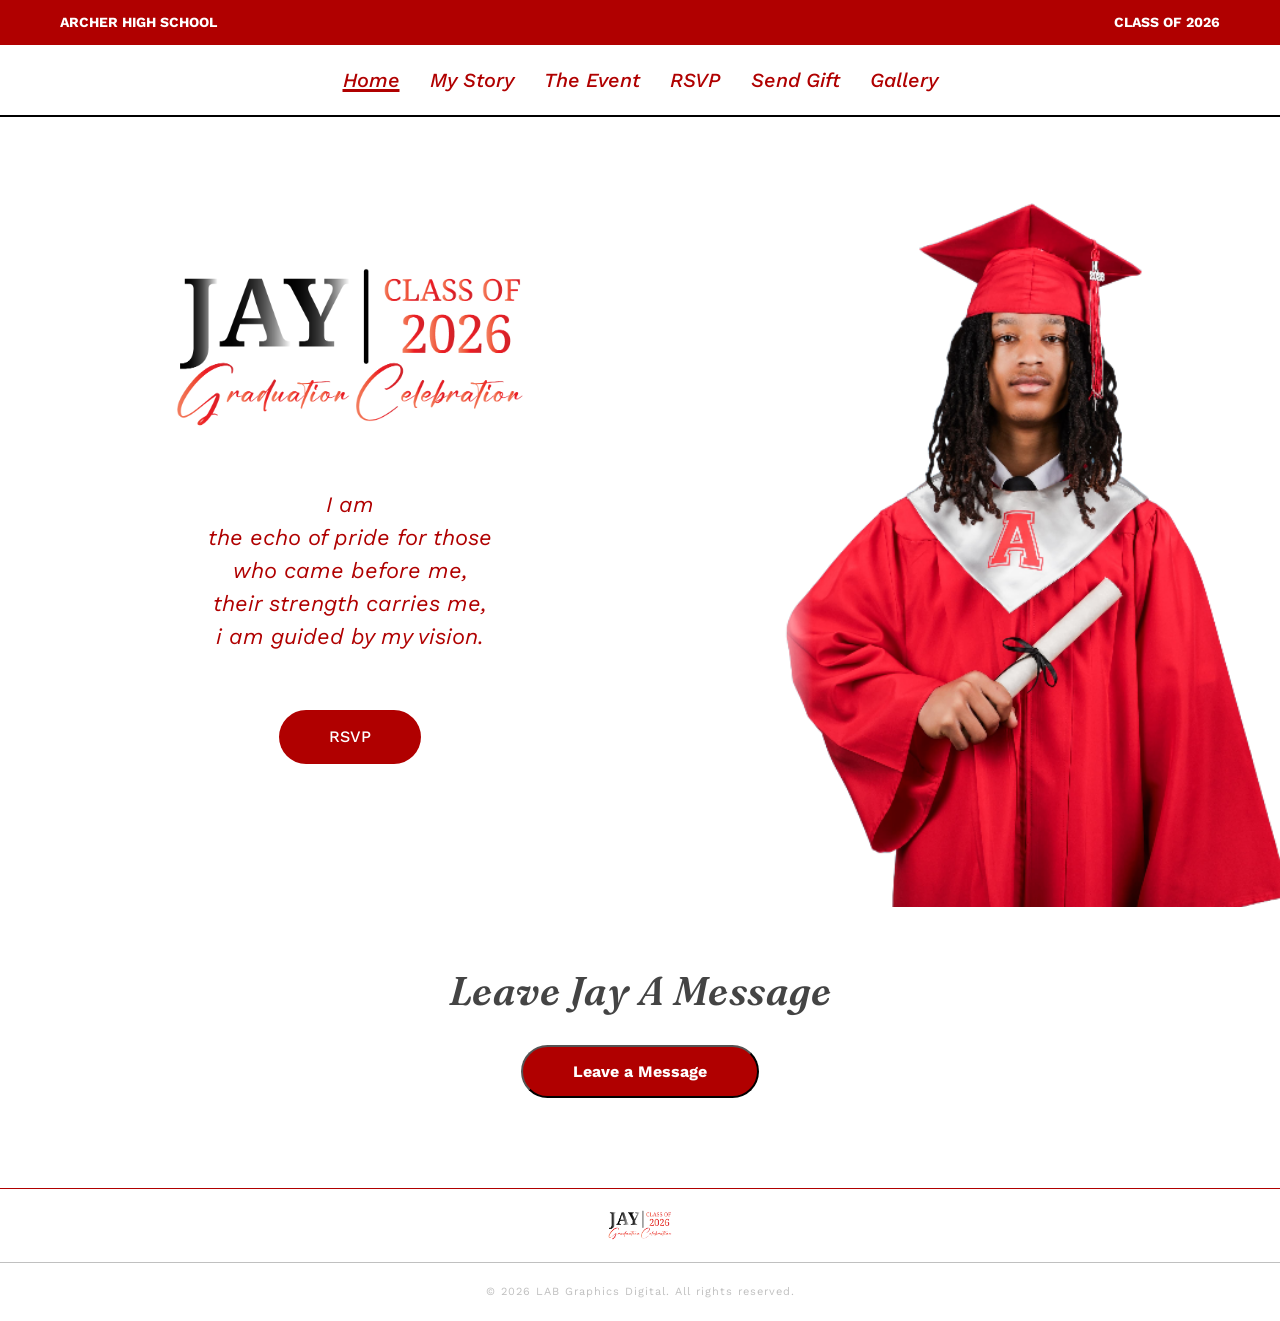
==== commit e7cc57e6: "Update index.html" ====
--- a/index.html
+++ b/index.html
@@ -7,9 +7,23 @@
     <title>Jeremiah Graduation 2026</title>
     <link rel="stylesheet" href="style.css">
     <link rel="preload" as="image" href="images/hero/hero1.jpg">
+
+    <!-- Open Graph / Facebook / iMessage / Messenger -->
+    <meta property="og:title" content="Jay’s Graduation — Class of 2026">
+    <meta property="og:description" content="Celebrate Jay’s journey, view event details, RSVP, and share your message.">
+    <meta property="og:image" content="/images/hero/hero11.jpg">
+    <meta property="og:url" content="https://jayclassof2026.com">
+    <meta property="og:type" content="website">
+
+    <!-- Twitter / X -->
+    <meta name="twitter:card" content="summary_large_image">
+    <meta name="twitter:title" content="Jay’s Graduation — Class of 2026">
+    <meta name="twitter:description" content="Celebrate Jay’s journey, view event details, RSVP, and share your message.">
+    <meta name="twitter:image" content="/images/hero/hero11.jpg">
 </head>
 
-<body>
+<body> 
+    
     <div class="top-red-bar">
         <span>ARCHER HIGH SCHOOL</span>
         <span>CLASS OF 2026</span>
@@ -407,4 +421,4 @@
     </script>
 </body>
 
-</html>+</html>
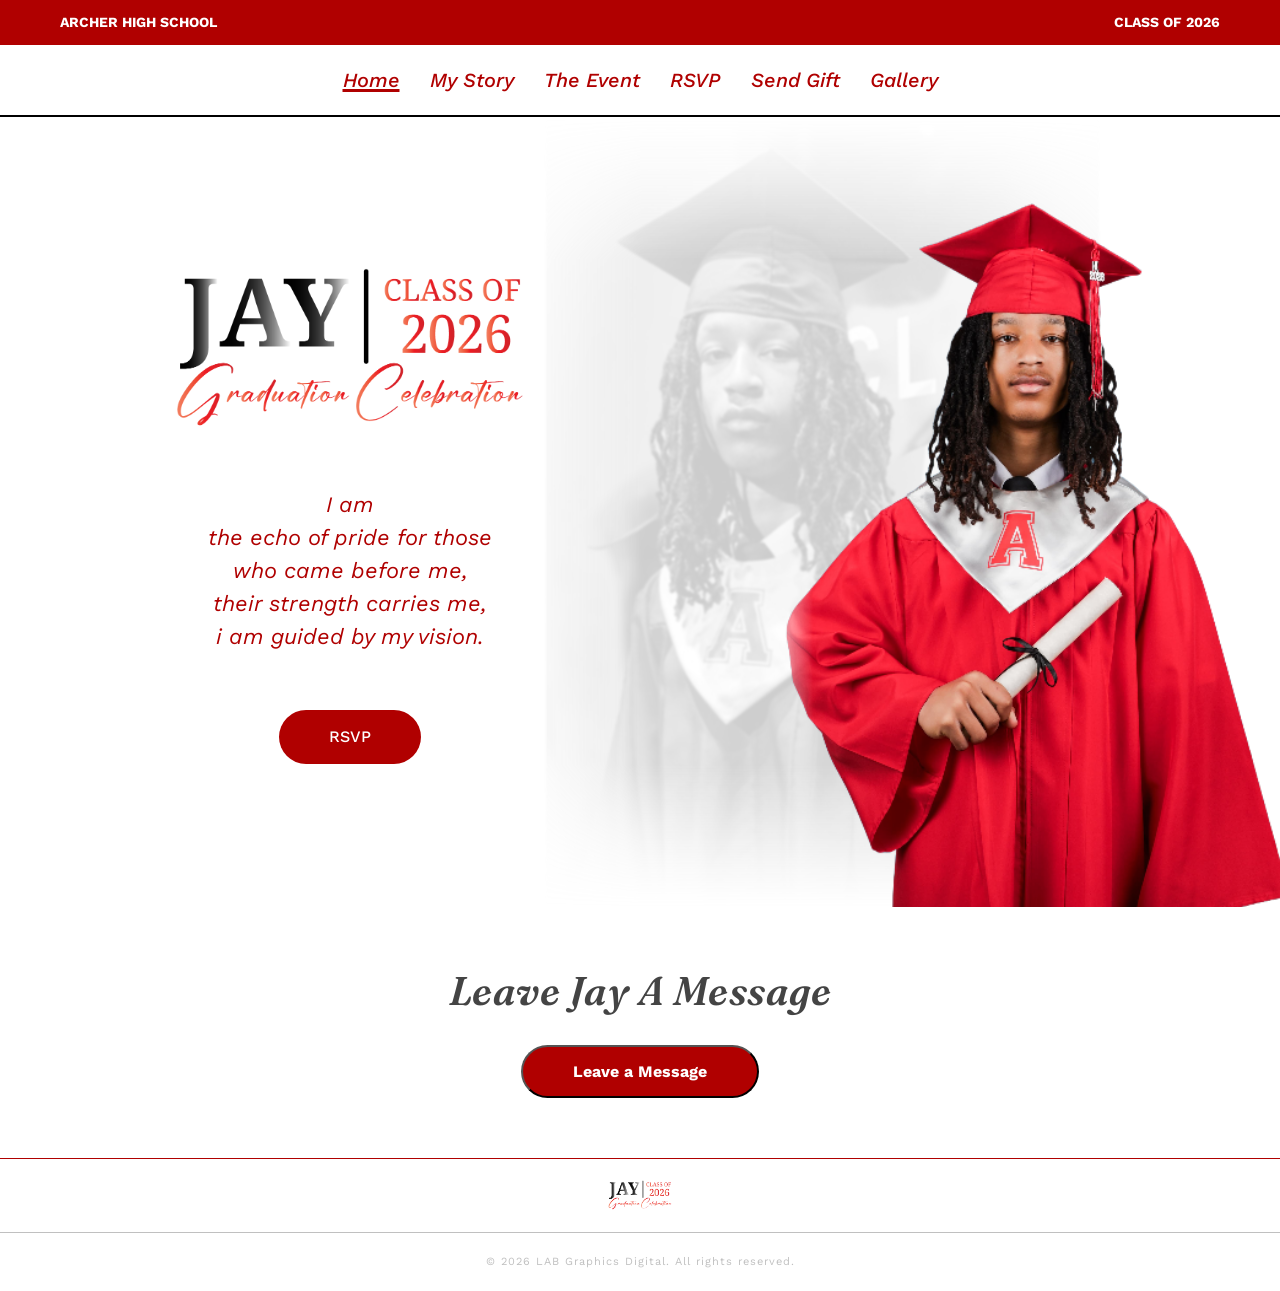
==== commit 9550c906: "Update index.html" ====
--- a/index.html
+++ b/index.html
@@ -20,6 +20,20 @@
     <meta name="twitter:title" content="Jay’s Graduation — Class of 2026">
     <meta name="twitter:description" content="Celebrate Jay’s journey, view event details, RSVP, and share your message.">
     <meta name="twitter:image" content="/images/hero/hero11.jpg">
+
+    <!-- Open Graph Meta Tags -->
+<meta property="og:title" content="Jay – Class of 2026">
+<meta property="og:description" content="Celebrate Jay’s journey, view event details, RSVP, and share your message.">
+<meta property="og:image" content="https://jayclassof2026.com/images/hero/hero11.jpg">
+<meta property="og:url" content="https://jayclassof2026.com">
+<meta property="og:type" content="website">
+
+<!-- Twitter Card (Recommended for messaging apps) -->
+<meta name="twitter:card" content="summary_large_image">
+<meta name="twitter:title" content="Jay – Class of 2026">
+<meta name="twitter:description" content="Celebrate Jay’s journey, view event details, RSVP, and share your message.">
+<meta name="twitter:image" content="https://jayclassof2026.com/images/hero/hero11.jpg">
+
 </head>
 
 <body> 
--- a/style.css
+++ b/style.css
@@ -229,10 +229,11 @@
     .hero-right {
         order: 2;
         width: 100%;
-        height: 50vh; 
+        height: auto;          /* Let content define height */
+        min-height: 320px;     /* Ensure visible space on mobile */
         margin-top: 20px;
         position: relative;
-        overflow: hidden;
+        overflow: visible;     /* Prevent clipping of carousel */
     }
     .carousel-container {
         width: 100%;
@@ -240,6 +241,11 @@
         left: 0;
         margin-left: 0;
         transform: none;
+        min-height: 320px;     /* Guarantees room for slides */
+    }
+    .slide {
+        object-fit: cover;     /* Fill nicely on mobile */
+        object-position: center;
     }
     .sharp-foreground {
         height: 100%;
@@ -1363,251 +1369,4 @@
 }
 
 /* Post Form (Matches RSVP) */
-.post-form-container {
-    background: #ffffff;
-    border: 1px solid #ccc;
-    border-radius: 12px;
-    padding: 24px;
-    margin-bottom: 40px;
-}
-
-#post-form {
-    display: flex;
-    flex-direction: column;
-    gap: 16px;
-}
-
-#post-form input[type="text"],
-#post-form textarea,
-#post-form input[type="file"],
-.reply-form input[type="text"] {
-    width: 100%;
-    padding: 14px 16px; /* 14-16px padding */
-    border: 1px solid #ccc; /* Soft gray border */
-    border-radius: 8px; /* Rounded fields */
-    font-family: 'Work Sans', sans-serif;
-    font-size: 1rem;
-    box-sizing: border-box;
-    background: #ffffff;
-    transition: border-color 0.3s ease;
-}
-
-#post-form input:focus,
-#post-form textarea:focus,
-.reply-form input[type="text"]:focus {
-    outline: none;
-    border-color: var(--archer-red);
-}
-
-#post-form textarea {
-    min-height: 100px;
-    resize: vertical;
-}
-
-#post-message-btn,
-.reply-form button {
-    width: 100%;
-    background-color: var(--archer-red);
-    color: #ffffff;
-    font-family: 'Work Sans', sans-serif;
-    font-size: 1rem;
-    font-weight: 500;
-    text-transform: uppercase;
-    padding: 14px 24px;
-    border: none;
-    border-radius: 50px;
-    cursor: pointer;
-    transition: transform 0.2s ease, background-color 0.2s ease;
-}
-
-#post-message-btn:hover,
-.reply-form button:hover {
-    background-color: #7a1727;
-    transform: scale(1.02);
-}
-
-.reply-form button {
-    width: auto;
-    padding: 10px 20px;
-    font-size: 0.9rem;
-    white-space: nowrap;
-}
-
-/* Message Feed & Cards */
-.message-feed-container {
-    display: flex;
-    flex-direction: column;
-    gap: 20px; /* 20px vertical spacing between cards */
-}
-
-.message-item {
-    background: #ffffff; /* White background */
-    border-radius: 16px; /* 12-16px */
-    box-shadow: 0 4px 15px rgba(0,0,0,0.08); /* Soft drop shadow */
-    padding: 20px; /* 20px internal padding */
-    position: relative;
-}
-
-/* Header (Avatar + Descriptor) */
-.message-item > img {
-    width: 48px !important;
-    height: 48px !important;
-    border-radius: 50%;
-    object-fit: cover;
-    float: left; /* left-aligned */
-    margin-right: 15px;
-}
-
-.message-item > p:nth-of-type(1) {
-    margin: 0;
-    padding-top: 4px;
-}
-
-.message-item > p:nth-of-type(1) strong {
-    font-weight: 700;
-    font-size: 1.1rem;
-    color: #000;
-}
-
-.message-item > p:nth-of-type(1) em {
-    font-style: normal;
-    font-size: 0.85rem;
-    color: #666; /* smaller and muted */
-    margin-left: 8px;
-}
-
-/* Clearfix for float */
-.message-item::after {
-    content: "";
-    display: table;
-    clear: both;
-}
-
-/* Message Text */
-.message-item > p:nth-of-type(2) {
-    clear: both;
-    font-size: 16px; /* 15-16px */
-    line-height: 1.6; /* Comfortable line height */
-    color: #333;
-    margin: 16px 0; /* Adequate spacing above/below */
-}
-
-/* Reactions Bar */
-.reactions-container {
-    display: flex;
-    gap: 8px;
-    margin-bottom: 16px;
-    flex-wrap: wrap;
-}
-
-.reaction-btn {
-    background-color: #f0f0f0; /* Light gray background */
-    border: none;
-    border-radius: 20px; /* Rounded pills */
-    padding: 6px 14px;
-    font-family: 'Work Sans', sans-serif;
-    font-size: 0.85rem;
-    color: #333;
-    cursor: pointer;
-    transition: background-color 0.2s ease;
-    display: inline-flex;
-    align-items: center;
-}
-
-.reaction-btn:hover {
-    background-color: #e0e0e0; /* Slight hover effect */
-}
-
-/* Replies section */
-.replies-container {
-    margin-top: 15px;
-    margin-left: 40px; /* Indented */
-    display: flex;
-    flex-direction: column;
-    gap: 12px;
-}
-
-.reply-item {
-    background-color: #f8f9fa; /* Light gray */
-    border-radius: 12px;
-    border-left: 3px solid #ccc; /* Slight left border */
-    padding: 12px 16px;
-    font-size: 0.9rem; /* Smaller font */
-}
-
-.reply-item p {
-    margin: 0 0 4px 0;
-    line-height: 1.5;
-    color: #333;
-}
-
-.reply-item em { /* Timestamp in reply */
-    font-style: normal;
-    font-size: 0.8rem;
-    color: #888;
-    margin-bottom: 4px;
-}
-
-/* Reply Input Form placed under replies */
-.reply-form {
-    margin-top: 16px;
-    margin-left: 40px; /* Matching indent */
-    display: flex;
-    gap: 10px;
-}
-
-/* Delete Buttons */
-.delete-message-btn {
-    background: transparent;
-    color: #999;
-    border: none;
-    font-size: 0.8rem;
-    cursor: pointer;
-    text-decoration: underline;
-    padding: 0;
-    margin-top: 10px;
-    transition: color 0.2s;
-}
-
-.delete-message-btn:hover,
-.reply-item button:hover {
-    color: var(--archer-red);
-}
-
-.reply-item button { /* Reply delete button */
-    background: transparent;
-    color: #999;
-    border: none;
-    font-size: 0.8rem;
-    cursor: pointer;
-    text-decoration: underline;
-    padding: 0;
-    margin-top: 4px;
-}
-
-/* Mobile Responsiveness */
-@media (max-width: 600px) {
-    .reply-form {
-        flex-direction: column;
-        margin-left: 0;
-    }
-    
-    .reply-form button {
-        width: 100%;
-    }
-
-    .replies-container {
-        margin-left: 0;
-    }
-    
-    .message-item {
-        padding: 16px;
-    }
-}
-
-/* Global Signature Utility Class */
-.signatureFont {
-    font-family: 'Great Vibes', cursive;
-    font-size: 2rem;
-    color: var(--archer-red);
-}
+.post-f
